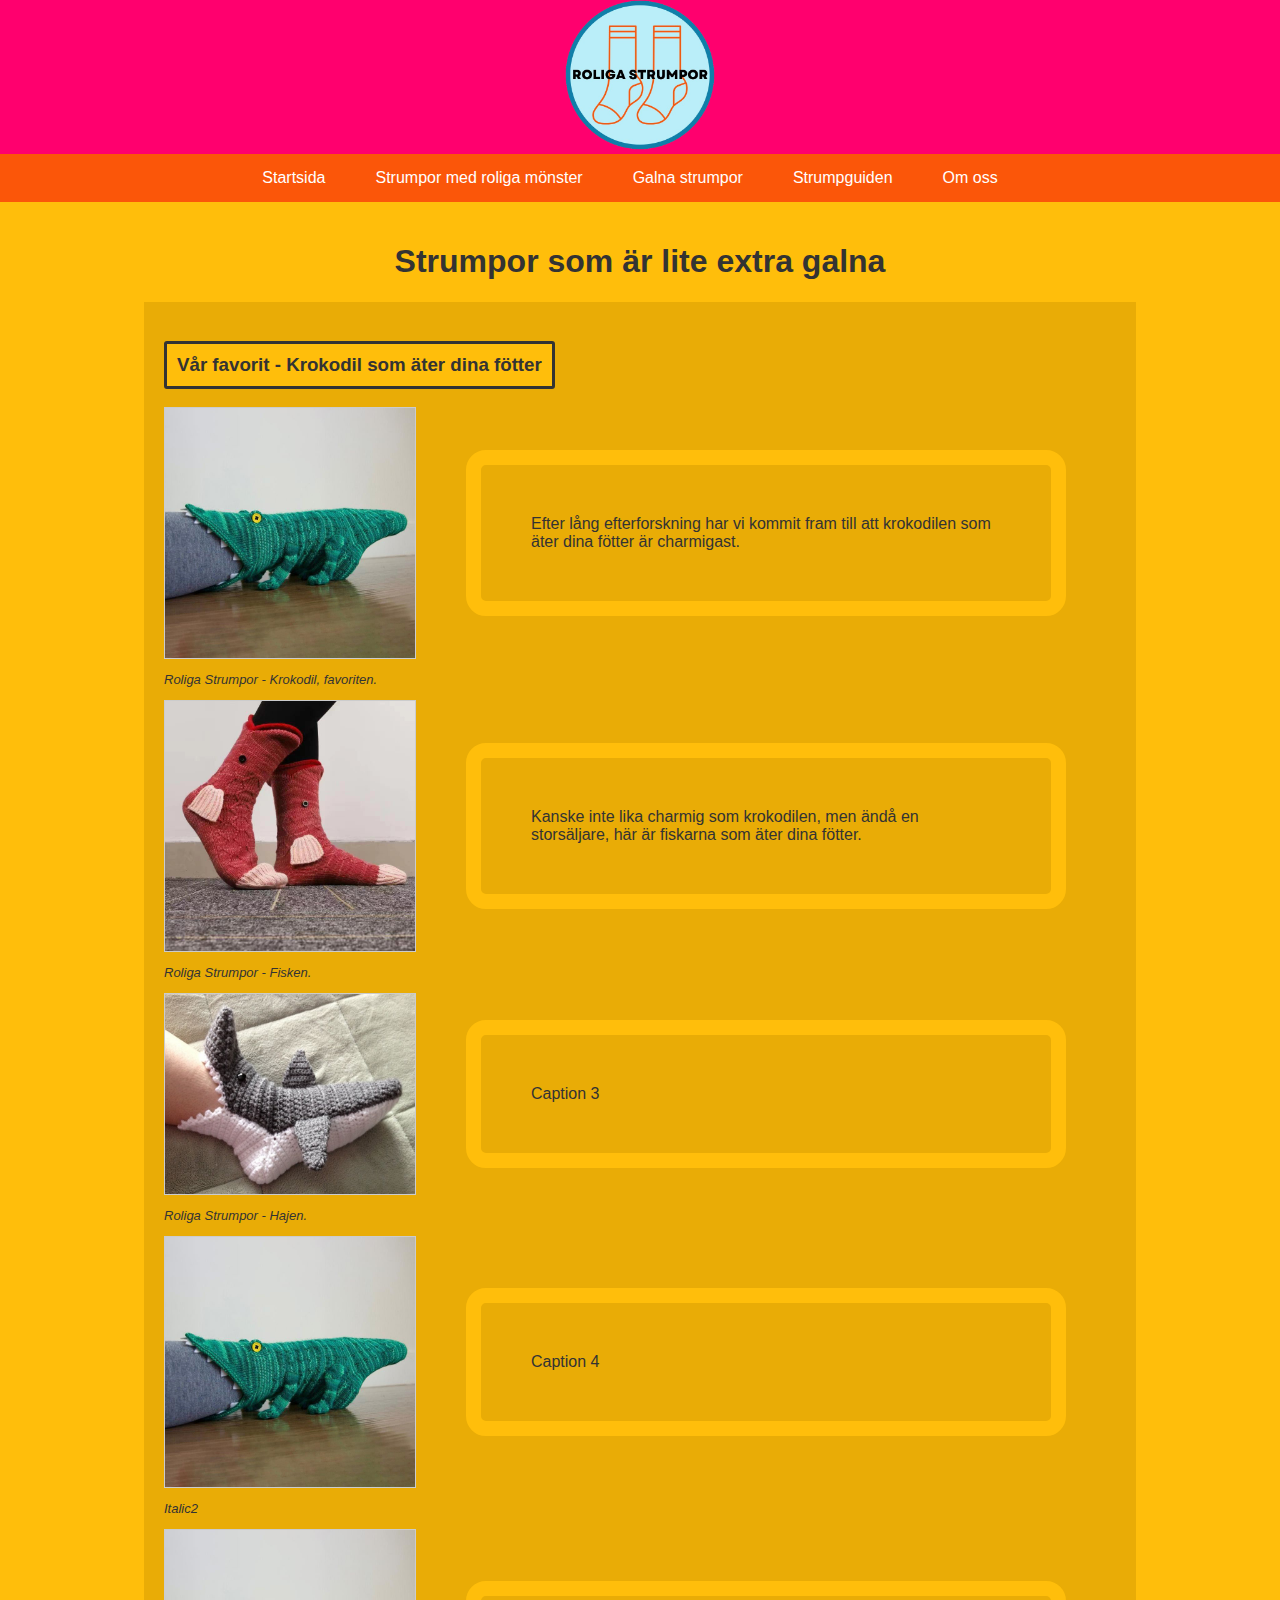
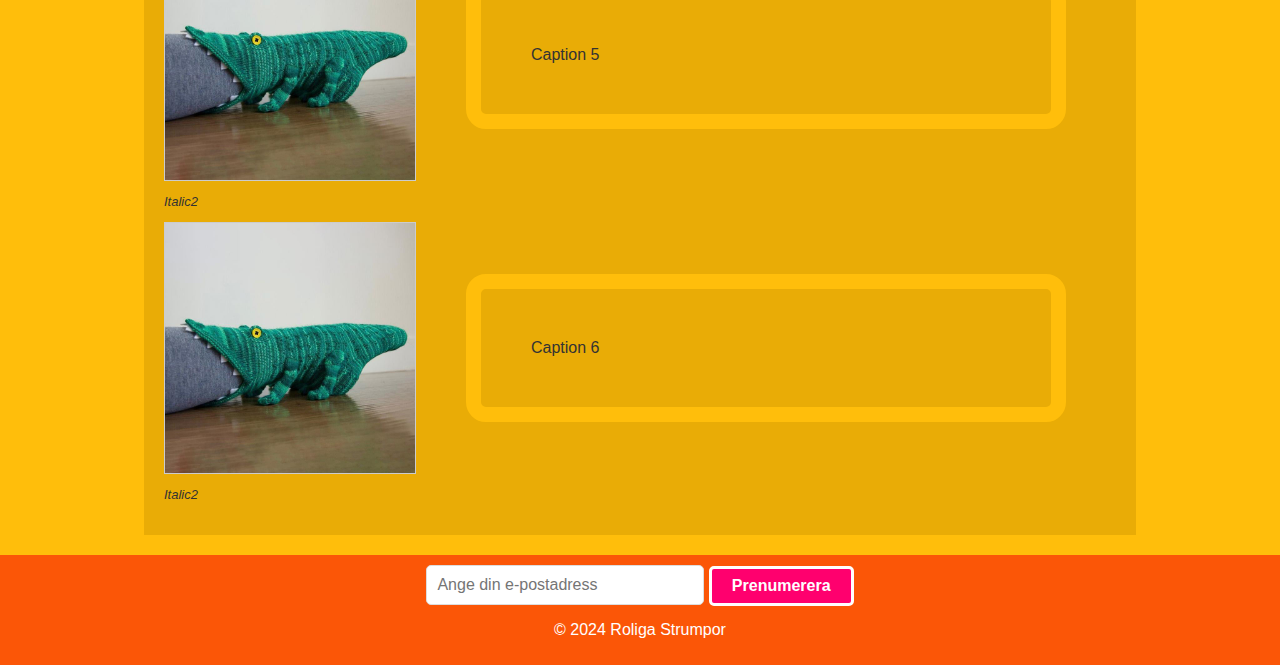
==== koncept.html @ c938d0d6 "First commit" ====
<!DOCTYPE html>
<html lang="en">

<head>
    <meta charset="UTF-8">
    <meta name="viewport" content="width=device-width, initial-scale=1.0">
    <title>Galna strumpor</title>
    <link rel="stylesheet" href="css/styles.css">
</head>

<body onload="buildmenu()">
    <div>
        <center><img src="images/logostrump3.png" height="150" class="logga"></center>
    </div>
    <header class="headerbild">
        <nav id="menuihead">
            <ul id="menu"></ul>
        </nav>
    </header>

    <main id="content">

        <div>
            <h1>Strumpor som är lite extra galna</h1>
        </div>

        <div class="grid-container">
            <div>
                <h3 class="favorit">Vår favorit - Krokodil som äter dina fötter</h2>
            </div>
            <div>
                </h3><img src="images/krokodil.jpg" height="250">
                <div class="beskriva">
                    <p class="hoger">Efter lång efterforskning har vi kommit fram till att krokodilen som äter dina
                        fötter är charmigast.</p>
                </div>
            </div>
            <div>
                <p class="under">Roliga Strumpor - Krokodil, favoriten.</p>
            </div>

            <div><img src="images/fisk2.jpeg" height="250">
                <div class="beskriva">
                    <p class="hoger">Kanske inte lika charmig som krokodilen, men ändå en storsäljare, här är fiskarna
                        som äter dina fötter.</p>
                </div>
            </div>

            <div>
                <p class="under">Roliga Strumpor - Fisken.</p>
            </div>

            <div><img src="images/haj1.jpg" height="200" width="250">


                <div class="beskriva">
                    <p class="hoger">Caption 3</p>
                </div>
            </div>

            <div>
                <p class="under">Roliga Strumpor - Hajen.</p>
            </div>

            <div><img src="images/krokodil.jpg" height="250">

                <div class="beskriva">
                    <p class="hoger">Caption 4</p>
                </div>
            </div>

            <div>
                <p class="under">Italic2</p>
            </div>

            <div><img src="images/krokodil.jpg" height="250">

                <div class="beskriva">
                    <p class="hoger">Caption 5</p>
                </div>
            </div>

            <div>
                <p class="under">Italic2</p>
            </div>

            <div><img src="images/krokodil.jpg" height="250">

                <div class="beskriva">
                    <p class="hoger">Caption 6</p>
                </div>
            </div>

            <div>
                <p class="under">Italic2</p>
            </div>
        </div>
    </main>

    <footer>
        <div>
            <form id="newsletter-form">
                <input type="email" name="email" placeholder="Ange din e-postadress">
                <button type="submit">Prenumerera</button>
            </form>
        </div>
        <p>&copy; 2024 Roliga Strumpor</p>
    </footer>

    <script src="js/script.js"></script>
</body>

</html>
---- css/styles.css ----
.grid-container {
    display: table-row;
    grid-template-columns: repeat(3, 1fr);
    gap: 20px;
    padding: 20px;
    background-color: #e9ac06;
  }
  
  .grid-container > div {
    display: flex;
    justify-content: space-between;
    align-items: center;
  }
  
  .hoger {
    border: solid;
    border-color: #FFBE0B;
    border-width: 15px;
    border-radius: 20px;
    margin-left: 50px;
    margin-right: 50px;
    padding: 50px;
  }
.under{
    font-style: italic;
    font-size: small;
}
  
  .grid-container > div img {
    /* Använd `cursor: pointer` för att visa en handformad cursor vid hover */
    cursor: pointer;
    /* Lägg till en ram för att markera bilden vid hover */
    transition: border 0.2s ease-in-out;
    border: 1px solid #ccc;
  }
  
  .grid-container > div img:hover {
    border-color: #FF006E;
  }

.beskriva{
width: 700px;
height: 200;
}
.favorit{
    background-color: #FFBE0B;
    border-radius: 3px;
    padding: 10px;
    border: solid;
}
body {
    margin: 0;
    font-family: Arial, sans-serif;
    background-color: #FF006E;
}

header {
    background-color: #fb5609;
    color: #FFF;
    padding: 15px 0;
    position: sticky; top: 0px;
}

nav ul {
    list-style-type: none;
    margin: 0;
    padding: 0;
}

nav ul li {
    display: inline;
    margin-right: 20px;
}

nav ul li a {
    color: #FFF;
    text-decoration: none;
    padding: 10px 15px;
    border-radius: 5px;
    font-family: Verdana, Geneva, Tahoma, sans-serif;
}

nav ul li a:hover {
    background-color: #FFBE0B;
}

main {
    display: flex;
    flex-direction: column;
    align-items: center;
    padding: 20px;
    background-color: #FFBE0B;
    color: #333;
    min-height: 100vh;
}

footer {
    background-color: #FB5607;
    color: #FFF;
    text-align: center;
    padding: 10px 0;
}

h2{
    font-family:'Segoe UI', Tahoma, Geneva, Verdana, sans-serif
}

p{
    font-family: 'Trebuchet MS', 'Lucida Sans Unicode', 'Lucida Grande', 'Lucida Sans', Arial, sans-serif;
}

/* Formulär */

#newsletter-form {
    padding: 20px
    box-shadow: 0 0 5px rgba(0, 0, 0, 0.1);
  }
  
  /* Textfält */
  
  #newsletter-form input[type="email"] {
    width: 20%;
    padding: 10px;
    border: 1px solid #ddd;
    border-radius: 5px;
    font-size: 16px;
  }
  
  /* Knapp */
  
  #newsletter-form button {
    position: relative;
    top: 1px;
    background-color: #FF006E;
    color: #fff;
    padding: 8px 20px;
    border: solid;
    border-radius: 5px;
    cursor: pointer;
    font-size: 16px;
    font-weight: bold;
    font-family:'Segoe UI', Tahoma, Geneva, Verdana, sans-serif
  }
  
  /* Bekräftelsemeddelande */
  
  .confirmation-message {
    background-color: #FFBE0B;
    padding: 10px;
    border-radius: 5px;
    margin-top: 10px;
    font-size: 16px;
  }
  
  /* Anpassa för specifika element */
  
  .footer-newsletter-form {
    background-color: #FB5607;
  }
  
  .footer-newsletter-form input[type="email"] {
    border-color: #FFBE0B;
  }
  
  .footer-newsletter-form button {
    background-color: #FF006E;
  }
  
  /* Media queries */
  
  @media (max-width: 768px) {
    #newsletter-form {
      width: 30%;
    }
  }
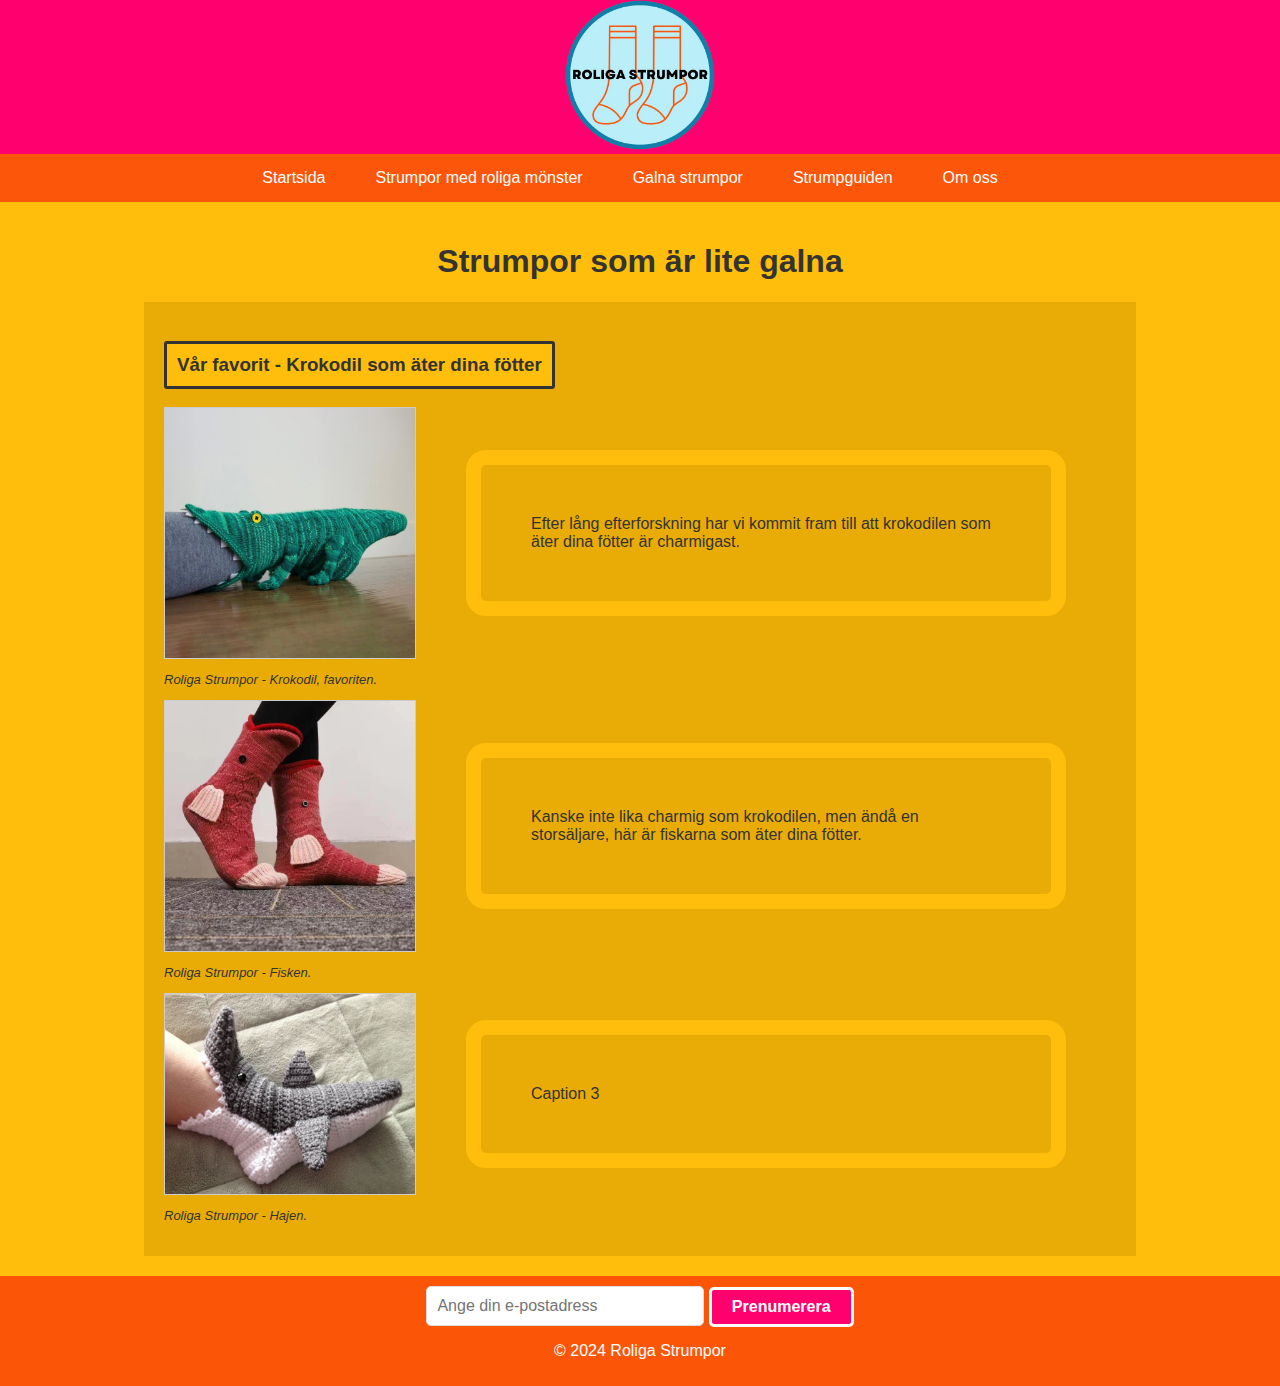
==== commit f6ea747a: "Analytics" ====
--- a/koncept.html
+++ b/koncept.html
@@ -2,6 +2,15 @@
 <html lang="en">
 
 <head>
+    <!-- Google tag (gtag.js) -->
+<script async src="https://www.googletagmanager.com/gtag/js?id=G-B98TRVE1NK"></script>
+<script>
+  window.dataLayer = window.dataLayer || [];
+  function gtag(){dataLayer.push(arguments);}
+  gtag('js', new Date());
+
+  gtag('config', 'G-B98TRVE1NK');
+</script>
     <meta charset="UTF-8">
     <meta name="viewport" content="width=device-width, initial-scale=1.0">
     <title>Galna strumpor</title>
@@ -21,7 +30,7 @@
     <main id="content">
 
         <div>
-            <h1>Strumpor som är lite extra galna</h1>
+            <h1>Strumpor som är lite galna</h1>
         </div>
 
         <div class="grid-container">
@@ -62,38 +71,6 @@
                 <p class="under">Roliga Strumpor - Hajen.</p>
             </div>
 
-            <div><img src="images/krokodil.jpg" height="250">
-
-                <div class="beskriva">
-                    <p class="hoger">Caption 4</p>
-                </div>
-            </div>
-
-            <div>
-                <p class="under">Italic2</p>
-            </div>
-
-            <div><img src="images/krokodil.jpg" height="250">
-
-                <div class="beskriva">
-                    <p class="hoger">Caption 5</p>
-                </div>
-            </div>
-
-            <div>
-                <p class="under">Italic2</p>
-            </div>
-
-            <div><img src="images/krokodil.jpg" height="250">
-
-                <div class="beskriva">
-                    <p class="hoger">Caption 6</p>
-                </div>
-            </div>
-
-            <div>
-                <p class="under">Italic2</p>
-            </div>
         </div>
     </main>
 
--- a/css/styles.css
+++ b/css/styles.css
@@ -173,4 +173,8 @@
       width: 30%;
     }
   }
-  +
+  .rundbild{
+    border-radius: 50%;
+  }
+
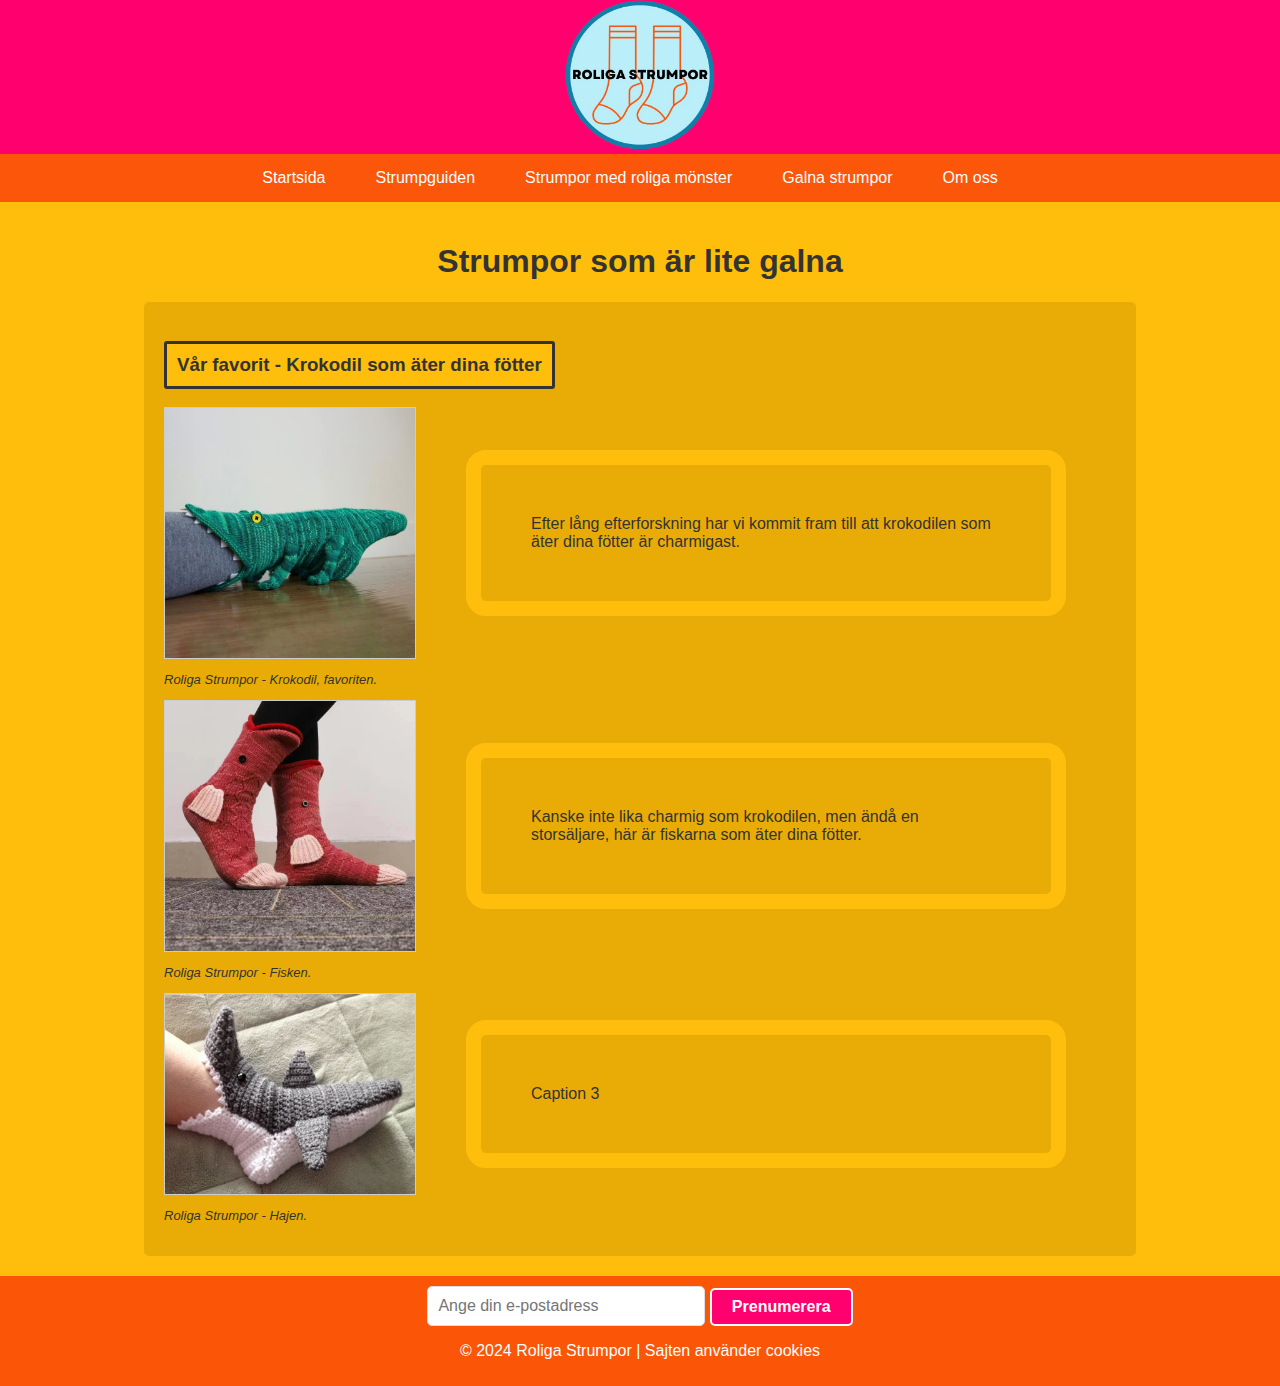
==== commit 6d53f236: "Snart klar" ====
--- a/koncept.html
+++ b/koncept.html
@@ -35,10 +35,10 @@
 
         <div class="grid-container">
             <div>
-                <h3 class="favorit">Vår favorit - Krokodil som äter dina fötter</h2>
+                <h3 class="favorit">Vår favorit - Krokodil som äter dina fötter</h3>
             </div>
             <div>
-                </h3><img src="images/krokodil.jpg" height="250">
+                <img src="images/krokodil.jpg" height="250">
                 <div class="beskriva">
                     <p class="hoger">Efter lång efterforskning har vi kommit fram till att krokodilen som äter dina
                         fötter är charmigast.</p>
@@ -81,7 +81,7 @@
                 <button type="submit">Prenumerera</button>
             </form>
         </div>
-        <p>&copy; 2024 Roliga Strumpor</p>
+        <p>&copy; 2024 Roliga Strumpor | Sajten använder cookies</p>
     </footer>
 
     <script src="js/script.js"></script>
--- a/css/styles.css
+++ b/css/styles.css
@@ -1,9 +1,85 @@
+.webbshop {
+    background-color: #FF006E;
+    color: white;
+    font-weight: bold;
+    font-size: 16px;
+    padding: 10px 20px;
+    border: none;
+    border-radius: 5px;
+    cursor: pointer;
+    text-decoration: none;
+    width: 150px;
+
+  }
+  
+  .knapp:hover {
+    background-color: #D30057;
+  }
+  
+
+.favorit2{
+    background-color: #FFBE0B;
+    border-radius: 3px;
+    padding: 10px;
+    border: solid;
+    width: 300px;
+    margin-left: auto;
+    margin-right: auto;
+    text-align: center;
+}
+
+.favorit3{
+    background-color: #FFBE0B;
+    border-radius: 3px;
+    padding: 10px;
+    border: solid;
+    width: 390px;
+    margin-left: auto;
+    margin-right: auto;
+    text-align: center;
+}
+
+.under2{
+    font-style: italic;
+    font-size: small;
+    margin-left: 50px;
+    margin-right: 50px;
+}
+.grid-container-start {
+    display: flex;
+    flex-direction: row;
+    padding: 20px;
+    background-color: #e9ac06;
+    border-radius: 5px;
+    border: solid px #FB5609;
+
+  }
+  .sak
+  {
+      border: 10px solid #FFBE0B;
+      border-radius: 20px;
+      margin: 10px;
+      padding: 10px;
+  }
+
+  .hoger2 {
+
+    border-color: #FFBE0B;
+    border-width: 5px;
+    border-radius: 20px;
+    margin-left: 10px;
+    margin-right: 10px;
+    padding: 20px;
+    width: 300px;
+    height: 75px;
+  }
 .grid-container {
     display: table-row;
     grid-template-columns: repeat(3, 1fr);
     gap: 20px;
     padding: 20px;
     background-color: #e9ac06;
+    border-radius: 5px;
   }
   
   .grid-container > div {
@@ -134,7 +210,7 @@
     background-color: #FF006E;
     color: #fff;
     padding: 8px 20px;
-    border: solid;
+    border: solid 2px;
     border-radius: 5px;
     cursor: pointer;
     font-size: 16px;
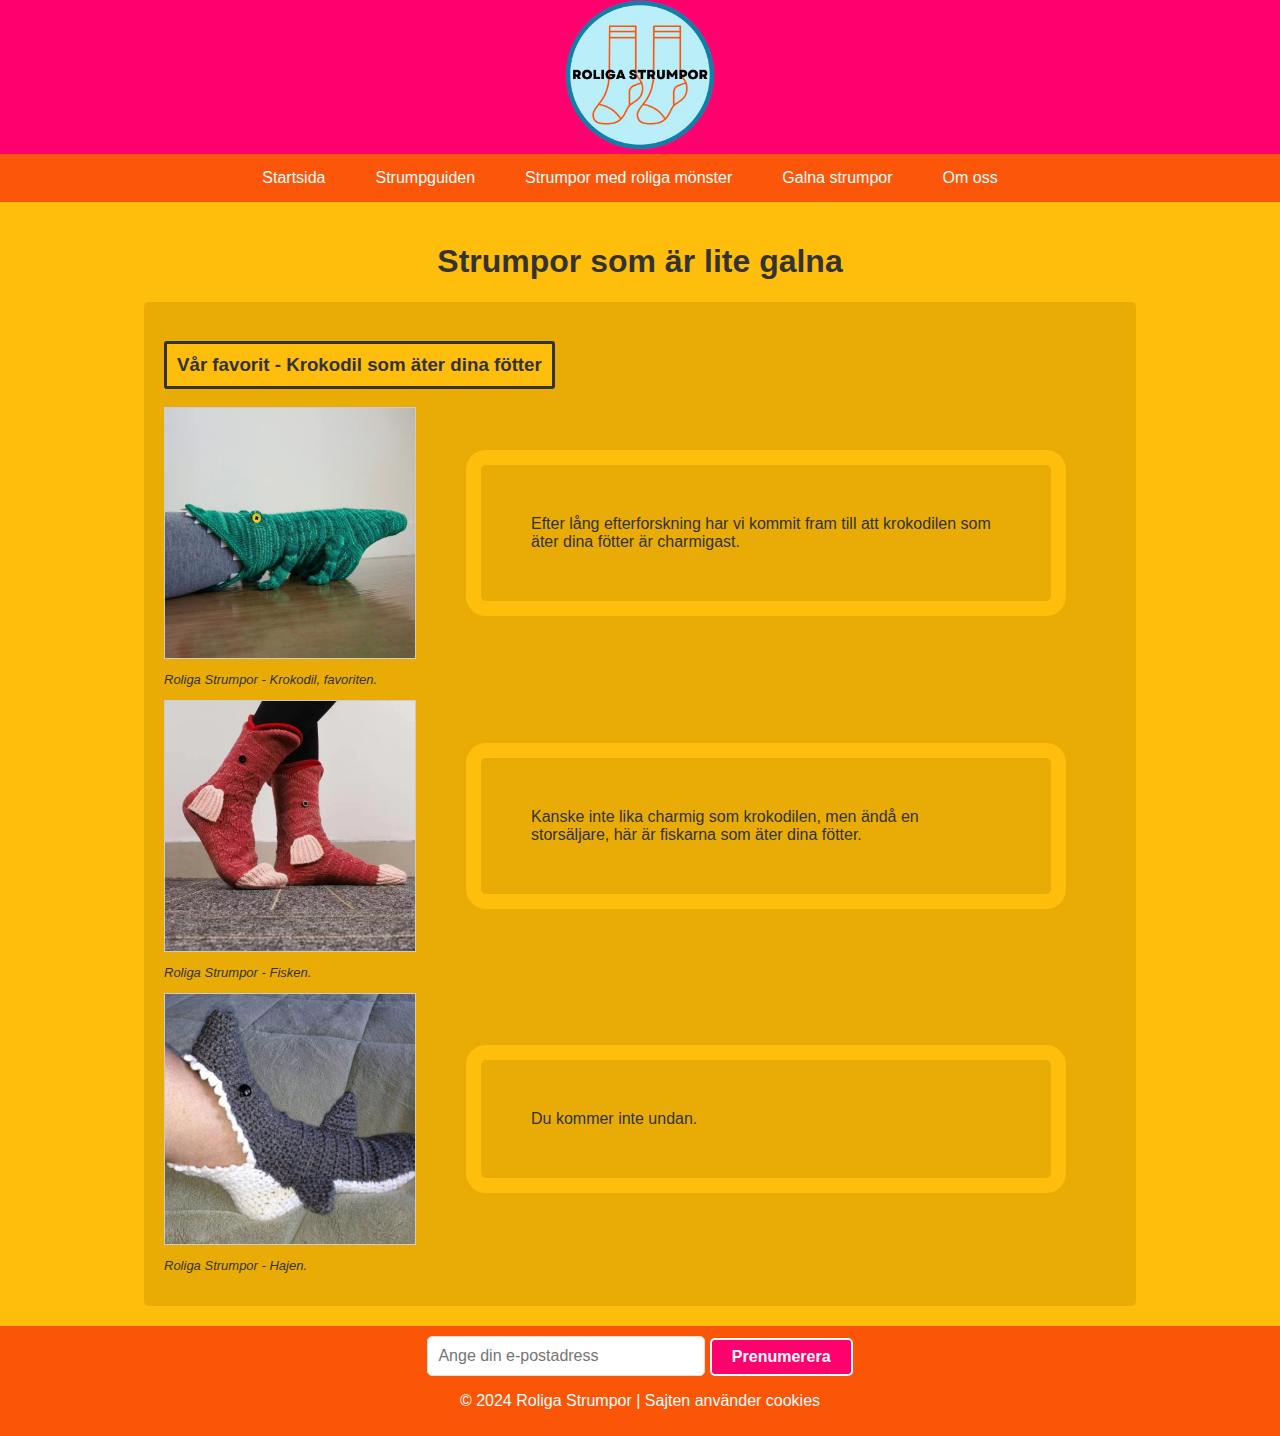
==== commit 13c55969: "Final changes." ====
--- a/koncept.html
+++ b/koncept.html
@@ -59,11 +59,11 @@
                 <p class="under">Roliga Strumpor - Fisken.</p>
             </div>
 
-            <div><img src="images/haj1.jpg" height="200" width="250">
+            <div><img src="images/haj2.png" height="250">
 
 
                 <div class="beskriva">
-                    <p class="hoger">Caption 3</p>
+                    <p class="hoger">Du kommer inte undan.</p>
                 </div>
             </div>
 
--- a/css/styles.css
+++ b/css/styles.css
@@ -251,6 +251,6 @@
   }
 
   .rundbild{
-    border-radius: 50%;
-  }
-
+    border-radius: 20%;
+  }
+
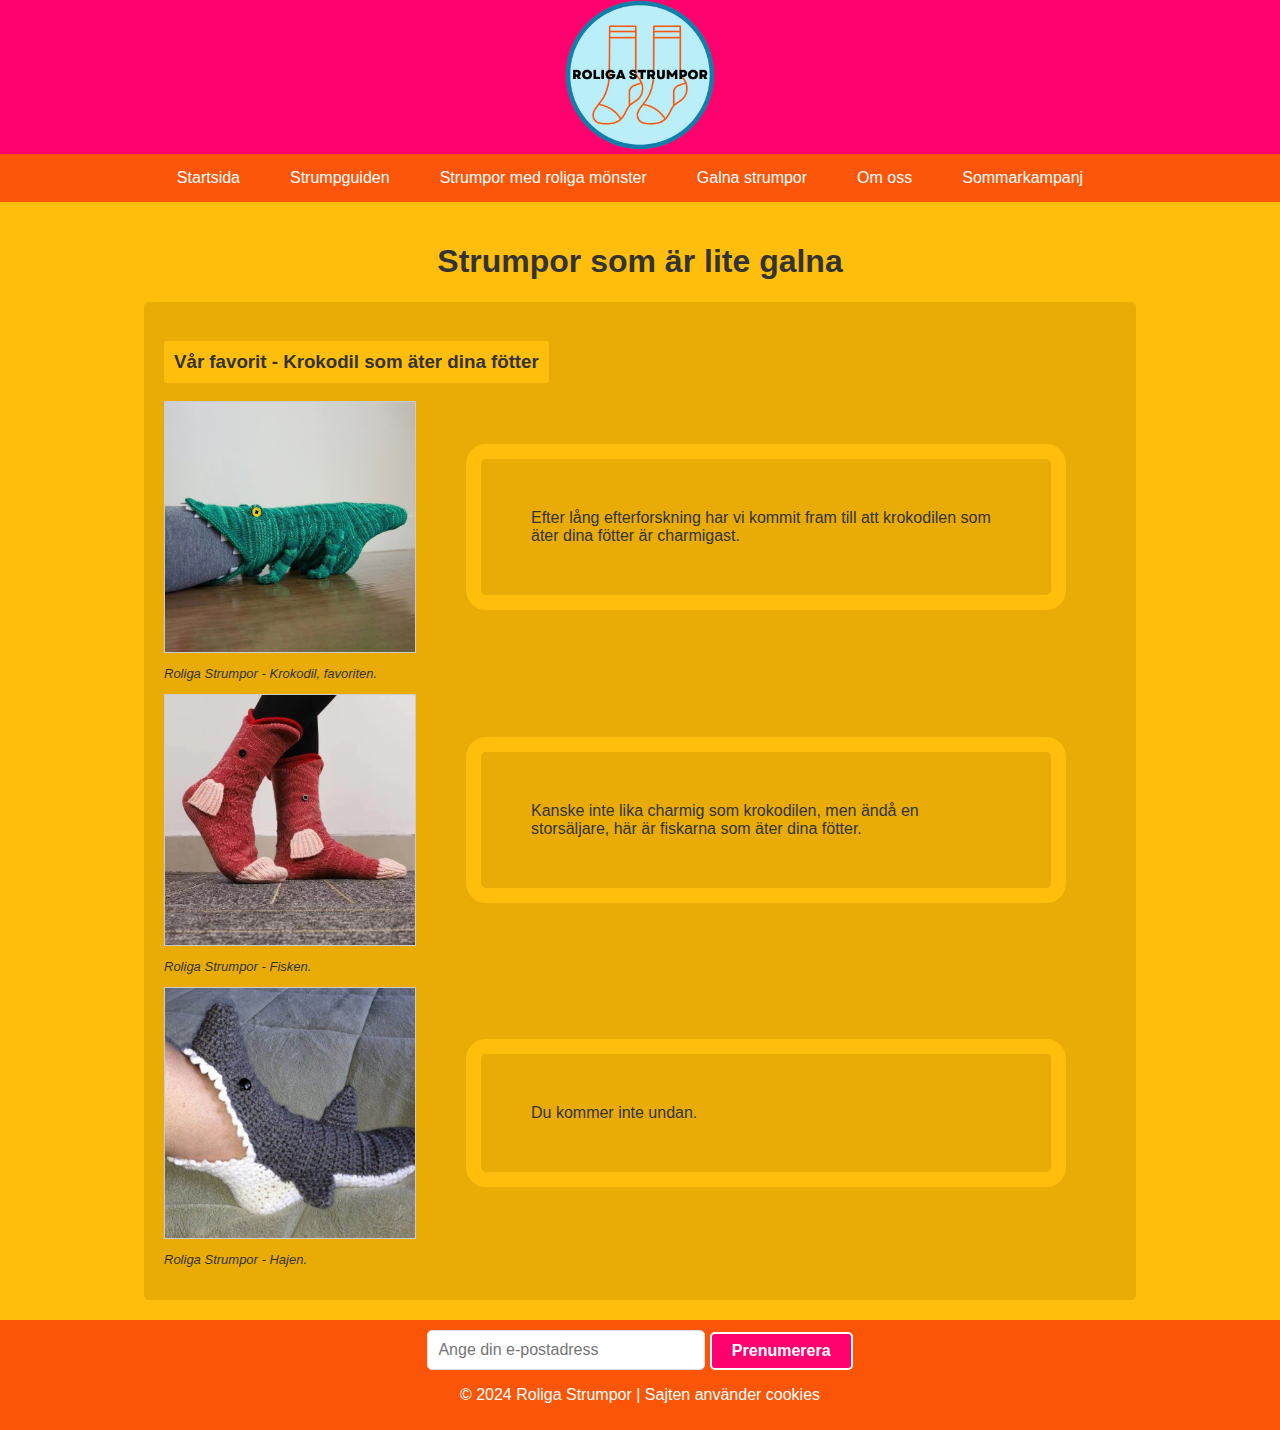
==== commit 8245630a: "Meta" ====
--- a/koncept.html
+++ b/koncept.html
@@ -11,6 +11,8 @@
 
   gtag('config', 'G-B98TRVE1NK');
 </script>
+<meta name="description" content="Extra roliga och galna strumpor.">
+<meta name="keywords" content="strumpor, roliga strumpor, strumpor med roliga mönster, roliga strumpor herr, roliga strumpor dam, roliga strumpor vuxna, roliga strumpor happy socks, roliga strumpor med text, roliga strumpor barn">
     <meta charset="UTF-8">
     <meta name="viewport" content="width=device-width, initial-scale=1.0">
     <title>Galna strumpor</title>
--- a/css/styles.css
+++ b/css/styles.css
@@ -21,7 +21,7 @@
     background-color: #FFBE0B;
     border-radius: 3px;
     padding: 10px;
-    border: solid;
+
     width: 300px;
     margin-left: auto;
     margin-right: auto;
@@ -32,7 +32,7 @@
     background-color: #FFBE0B;
     border-radius: 3px;
     padding: 10px;
-    border: solid;
+
     width: 390px;
     margin-left: auto;
     margin-right: auto;
@@ -122,7 +122,7 @@
     background-color: #FFBE0B;
     border-radius: 3px;
     padding: 10px;
-    border: solid;
+
 }
 body {
     margin: 0;
@@ -178,7 +178,7 @@
 }
 
 h2{
-    font-family:'Segoe UI', Tahoma, Geneva, Verdana, sans-serif
+    font-family:'   ', Tahoma, Geneva, Verdana, sans-serif
 }
 
 p{
